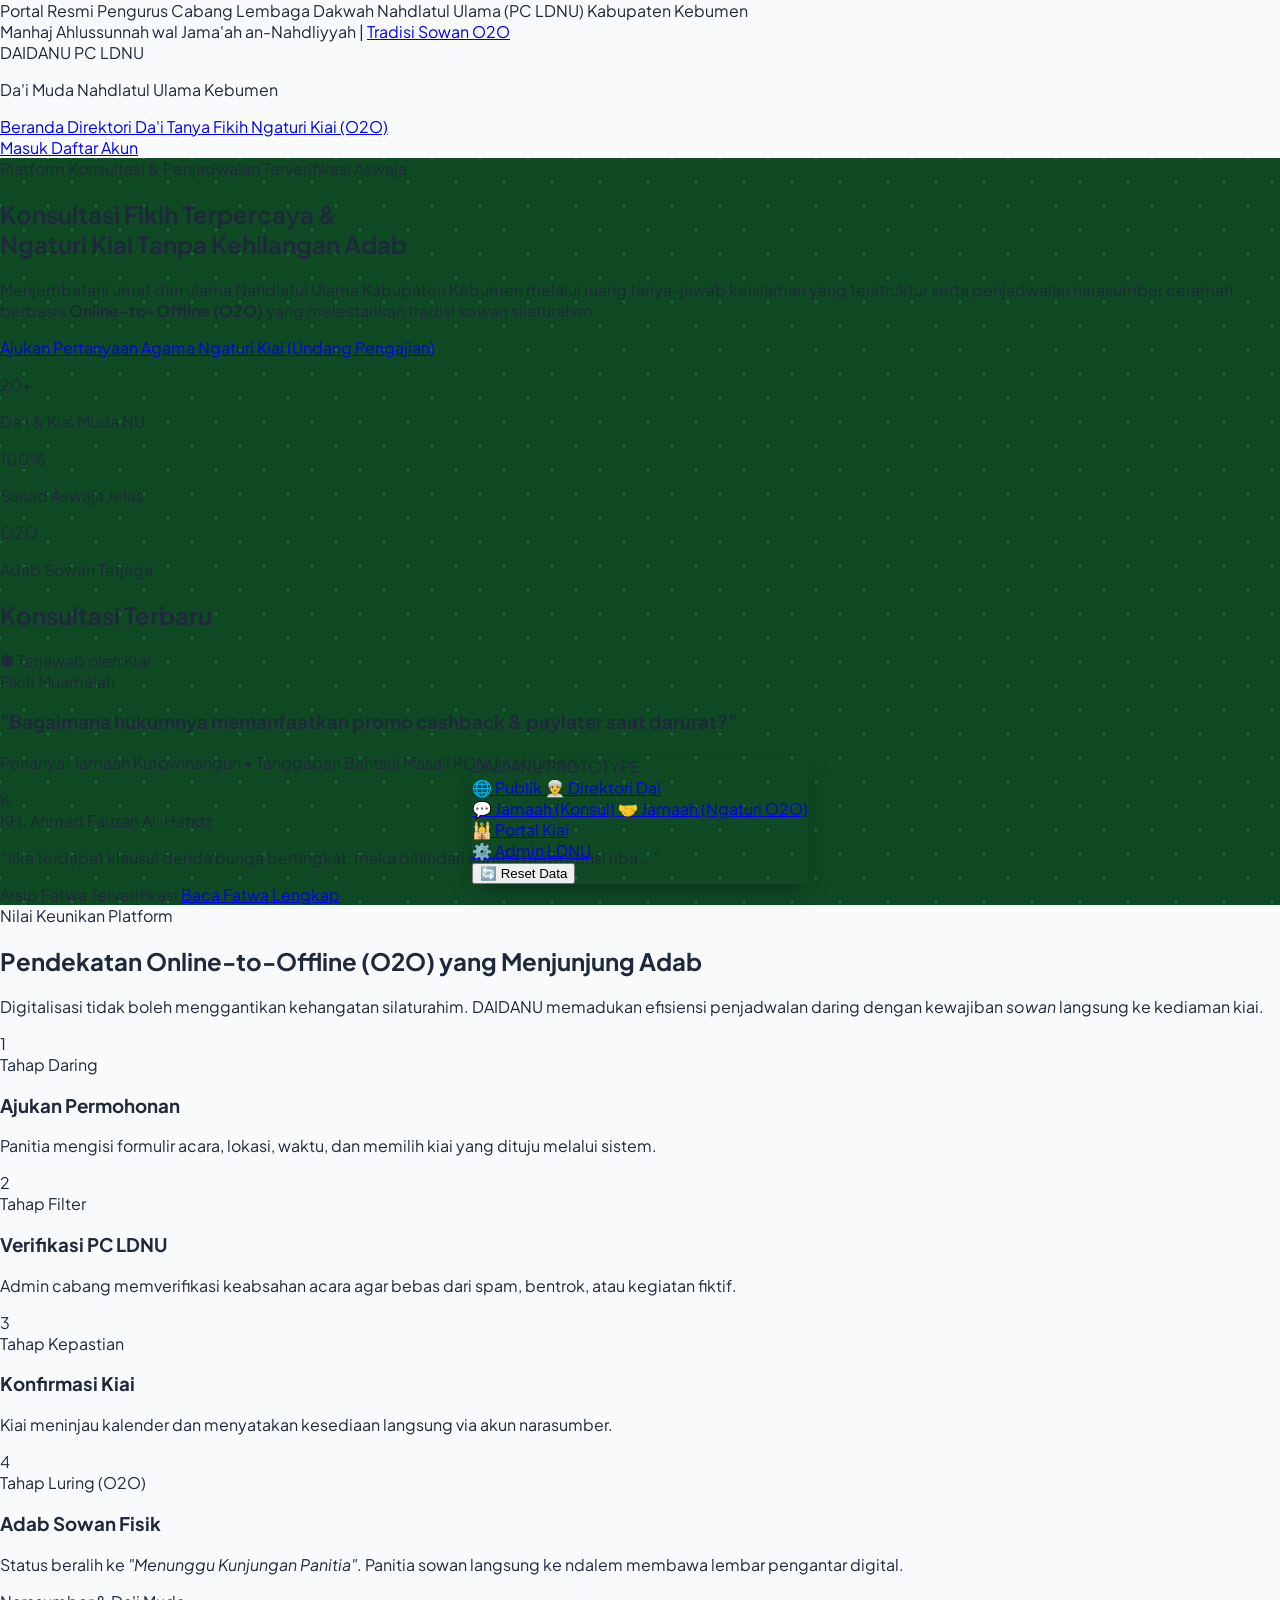
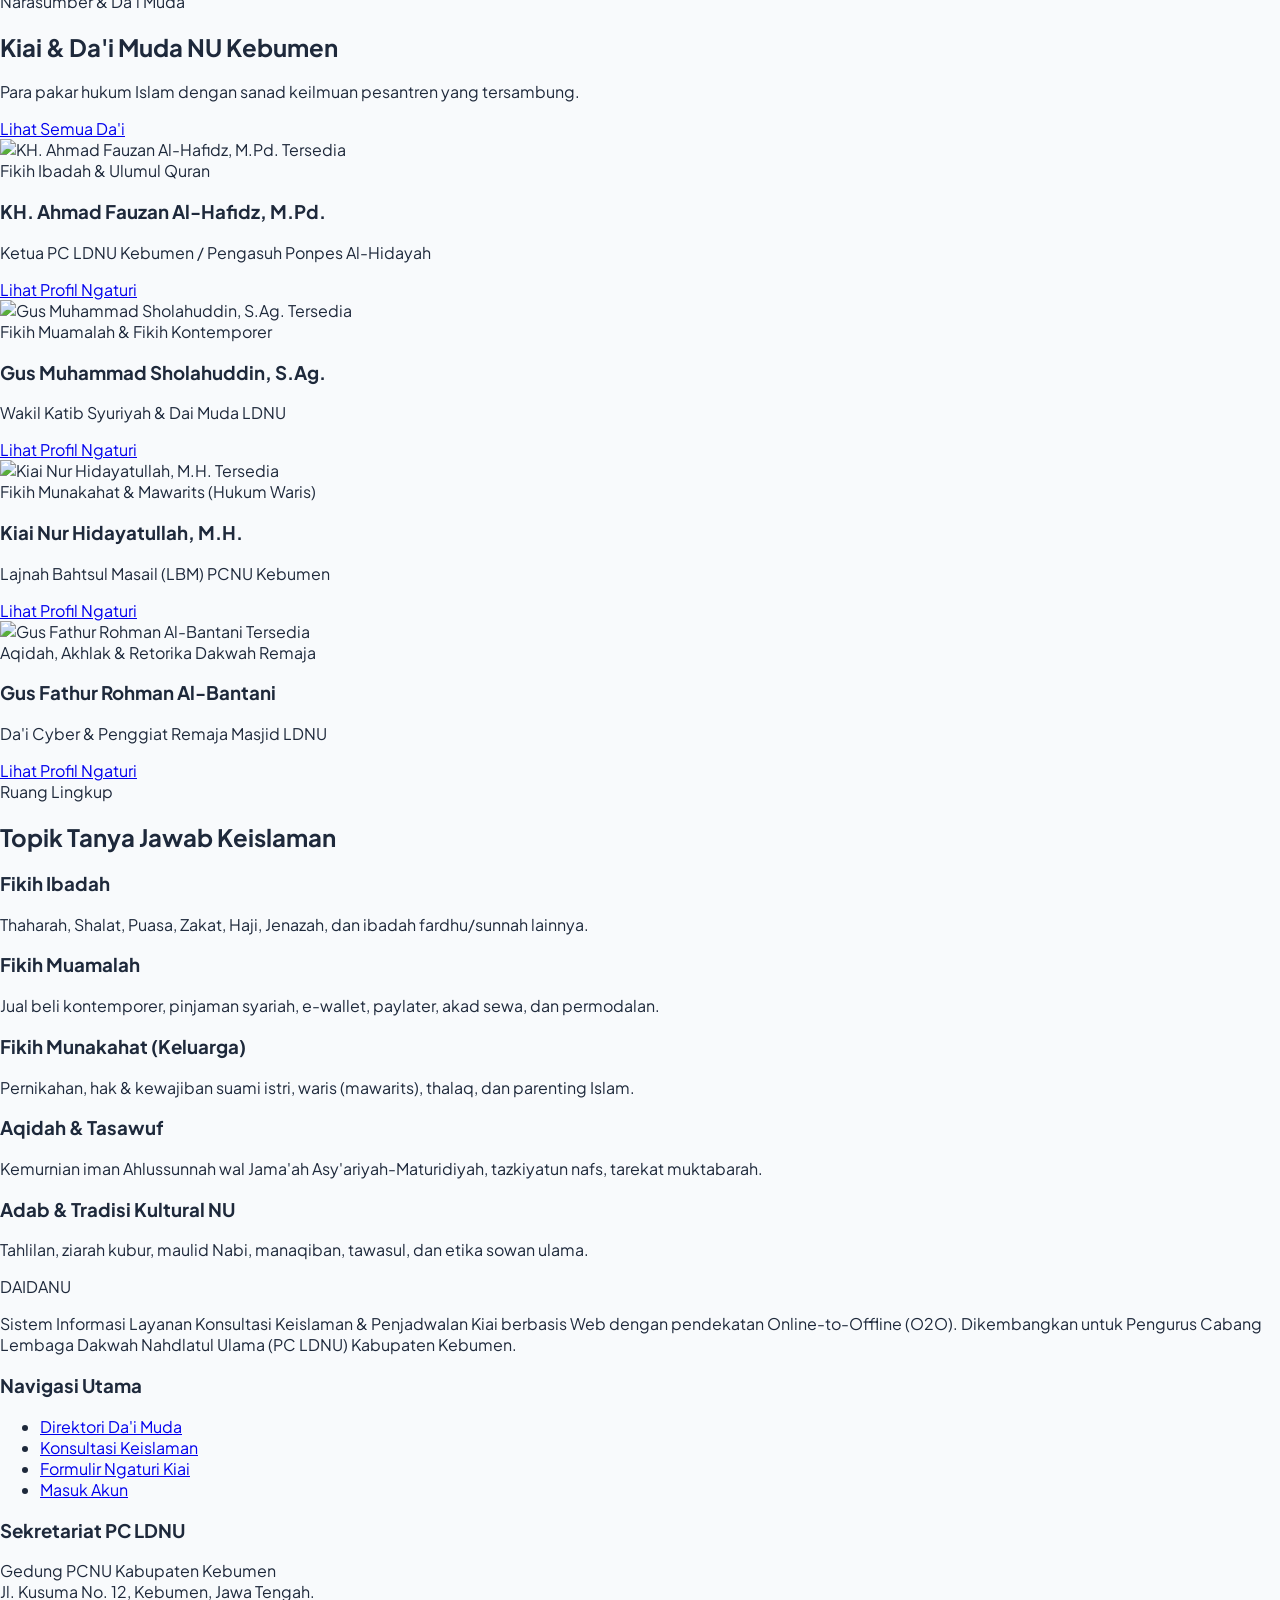
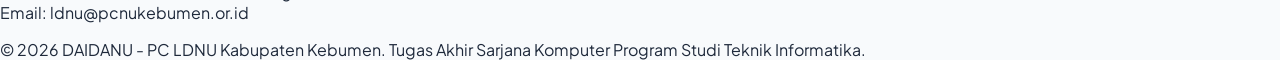
==== index.html @ dc32b761 "first commit" ====
<!DOCTYPE html>
<html lang="id">
<head>
    <meta charset="UTF-8">
    <meta name="viewport" content="width=device-width, initial-scale=1.0">
    <title>DAIDANU - Layanan Konsultasi Keislaman & Ngaturi Kiai PC LDNU Kebumen</title>
    <!-- Tailwind CSS CDN -->
    <script src="https://cdn.tailwindcss.com"></script>
    <script>
        tailwind.config = {
            theme: {
                extend: {
                    colors: {
                        nu: {
                            50: '#f0fdf4',
                            100: '#dcfce7',
                            600: '#16a34a',
                            700: '#15803d',
                            800: '#166534',
                            900: '#0f4a24',
                        },
                        emas: {
                            400: '#facc15',
                            500: '#eab308',
                            600: '#ca8a04',
                        }
                    }
                }
            }
        }
    </script>
    <!-- Lucide Icons -->
    <script src="https://unpkg.com/lucide@latest"></script>
    <!-- Custom CSS -->
    <link rel="stylesheet" href="assets/css/custom.css">
</head>
<body class="bg-slate-50 text-slate-800 antialiased pb-20">

    <!-- Top Announcement Bar -->
    <div class="bg-nu-900 text-emerald-100 text-xs py-2 px-4 border-b border-emerald-800/40">
        <div class="max-w-7xl mx-auto flex flex-col sm:flex-row justify-between items-center gap-2">
            <div class="flex items-center gap-2">
                <span class="inline-block w-2 h-2 rounded-full bg-emerald-400"></span>
                <span>Portal Resmi Pengurus Cabang Lembaga Dakwah Nahdlatul Ulama (PC LDNU) Kabupaten Kebumen</span>
            </div>
            <div class="flex items-center gap-4 text-emerald-300">
                <span>Manhaj Ahlussunnah wal Jama'ah an-Nahdliyyah</span>
                <span class="hidden md:inline">|</span>
                <a href="#alur-o2o" class="hover:text-emas-400 transition underline underline-offset-2">Tradisi Sowan O2O</a>
            </div>
        </div>
    </div>

    <!-- Navigation Header -->
    <header class="sticky top-0 z-40 bg-white/95 backdrop-blur shadow-sm border-b border-slate-200">
        <div class="max-w-7xl mx-auto px-4 sm:px-6 lg:px-8 h-20 flex items-center justify-between">
            <div class="flex items-center gap-3">
                <div class="w-12 h-12 rounded-xl bg-gradient-to-br from-nu-700 to-nu-900 flex items-center justify-center text-white shadow-md shadow-emerald-900/20">
                    <i data-lucide="book-open" class="w-6 h-6 text-emas-400"></i>
                </div>
                <div>
                    <span class="text-xl font-bold tracking-tight text-nu-900 flex items-center gap-1.5">
                        DAIDANU
                        <span class="text-[10px] uppercase font-bold bg-emerald-100 text-nu-700 px-2 py-0.5 rounded-full">PC LDNU</span>
                    </span>
                    <p class="text-xs text-slate-500 font-medium">Da'i Muda Nahdlatul Ulama Kebumen</p>
                </div>
            </div>

            <nav class="hidden md:flex items-center gap-8 text-sm font-medium text-slate-600">
                <a href="index.html" class="text-nu-700 font-semibold flex items-center gap-1">
                    <i data-lucide="home" class="w-4 h-4"></i> Beranda
                </a>
                <a href="kiai-directory.html" class="hover:text-nu-700 transition flex items-center gap-1">
                    <i data-lucide="users" class="w-4 h-4"></i> Direktori Da'i
                </a>
                <a href="jamaah-konsultasi.html" class="hover:text-nu-700 transition flex items-center gap-1">
                    <i data-lucide="message-square" class="w-4 h-4"></i> Tanya Fikih
                </a>
                <a href="#alur-o2o" class="hover:text-nu-700 transition flex items-center gap-1">
                    <i data-lucide="calendar" class="w-4 h-4"></i> Ngaturi Kiai (O2O)
                </a>
            </nav>

            <div class="flex items-center gap-3">
                <a href="auth-login.html" class="text-sm font-semibold text-nu-800 hover:text-nu-600 px-4 py-2 transition">
                    Masuk
                </a>
                <a href="auth-register.html" class="text-sm font-semibold bg-nu-700 hover:bg-nu-800 text-white px-5 py-2.5 rounded-xl shadow-sm shadow-emerald-700/30 transition flex items-center gap-2">
                    <i data-lucide="user-plus" class="w-4 h-4"></i>
                    <span>Daftar Akun</span>
                </a>
            </div>
        </div>
    </header>

    <!-- Hero Section -->
    <section class="relative bg-islamic-pattern text-white overflow-hidden py-20 lg:py-28">
        <div class="absolute inset-0 bg-gradient-to-r from-nu-900/95 via-nu-900/85 to-transparent"></div>
        <div class="max-w-7xl mx-auto px-4 sm:px-6 lg:px-8 relative z-10">
            <div class="grid lg:grid-cols-12 gap-12 items-center">
                <div class="lg:col-span-7 space-y-6">
                    <div class="inline-flex items-center gap-2 px-3 py-1.5 rounded-full bg-emerald-950/80 border border-emerald-700/60 text-xs font-medium text-emerald-300">
                        <i data-lucide="shield-check" class="w-4 h-4 text-emas-400"></i>
                        <span>Platform Konsultasi & Penjadwalan Terverifikasi Aswaja</span>
                    </div>

                    <h1 class="text-3xl sm:text-5xl font-extrabold tracking-tight text-white leading-tight">
                        Konsultasi Fikih Terpercaya & <br class="hidden sm:inline">
                        <span class="text-transparent bg-clip-text bg-gradient-to-r from-emas-400 to-amber-200">
                            Ngaturi Kiai Tanpa Kehilangan Adab
                        </span>
                    </h1>

                    <p class="text-base sm:text-lg text-emerald-100/90 max-w-2xl leading-relaxed">
                        Menjembatani umat dan ulama Nahdlatul Ulama Kabupaten Kebumen melalui ruang tanya-jawab keislaman yang terstruktur serta penjadwalan narasumber ceramah berbasis <strong>Online-to-Offline (O2O)</strong> yang melestarikan tradisi <em>sowan</em> silaturahim.
                    </p>

                    <div class="flex flex-wrap gap-4 pt-2">
                        <a href="jamaah-konsultasi.html" class="bg-emas-500 hover:bg-emas-600 text-slate-950 font-bold px-6 py-3.5 rounded-xl shadow-lg shadow-amber-500/20 transition flex items-center gap-2 text-sm sm:text-base">
                            <i data-lucide="help-circle" class="w-5 h-5"></i>
                            <span>Ajukan Pertanyaan Agama</span>
                        </a>
                        <a href="jamaah-ngaturi.html" class="bg-emerald-800/80 hover:bg-emerald-800 text-white font-semibold px-6 py-3.5 rounded-xl border border-emerald-600/50 backdrop-blur transition flex items-center gap-2 text-sm sm:text-base">
                            <i data-lucide="calendar-check" class="w-5 h-5 text-emas-400"></i>
                            <span>Ngaturi Kiai (Undang Pengajian)</span>
                        </a>
                    </div>

                    <!-- Trust Stats -->
                    <div class="pt-8 border-t border-emerald-800/60 grid grid-cols-3 gap-6 max-w-lg">
                        <div>
                            <p class="text-2xl sm:text-3xl font-bold text-white">20+</p>
                            <p class="text-xs text-emerald-200/80">Da'i & Kiai Muda NU</p>
                        </div>
                        <div>
                            <p class="text-2xl sm:text-3xl font-bold text-white">100%</p>
                            <p class="text-xs text-emerald-200/80">Sanad Aswaja Jelas</p>
                        </div>
                        <div>
                            <p class="text-2xl sm:text-3xl font-bold text-emas-400">O2O</p>
                            <p class="text-xs text-emerald-200/80">Adab Sowan Terjaga</p>
                        </div>
                    </div>
                </div>

                <!-- Hero Interactive Card Preview -->
                <div class="lg:col-span-5">
                    <div class="bg-white rounded-2xl shadow-2xl p-6 text-slate-800 border border-slate-100 relative">
                        <div class="flex items-center justify-between pb-4 border-b border-slate-100">
                            <div class="flex items-center gap-3">
                                <div class="w-10 h-10 rounded-full bg-nu-100 text-nu-700 flex items-center justify-center font-bold">
                                    <i data-lucide="sparkles" class="w-5 h-5 text-nu-700"></i>
                                </div>
                                <div>
                                    <h2 class="font-bold text-slate-900 text-sm">Konsultasi Terbaru</h2>
                                    <span class="text-xs text-emerald-600 font-medium">● Terjawab oleh Kiai</span>
                                </div>
                            </div>
                            <span class="text-xs bg-slate-100 text-slate-600 px-2.5 py-1 rounded-full">Fikih Muamalah</span>
                        </div>

                        <div class="py-4 space-y-3">
                            <h3 class="text-sm font-semibold text-slate-900">
                                "Bagaimana hukumnya memanfaatkan promo cashback & paylater saat darurat?"
                            </h3>
                            <p class="text-xs text-slate-500 line-clamp-2">
                                Penanya: Jamaah Kutowinangun • Tanggapan Bahtsul Masail PCNU Kebumen.
                            </p>
                            <div class="bg-emerald-50/70 border border-emerald-100 rounded-xl p-3.5 space-y-1.5">
                                <div class="flex items-center gap-2">
                                    <div class="w-5 h-5 rounded-full bg-nu-700 text-white text-[10px] flex items-center justify-center font-bold">K</div>
                                    <span class="text-xs font-bold text-nu-900">KH. Ahmad Fauzan Al-Hafidz</span>
                                </div>
                                <p class="text-xs text-slate-700 leading-relaxed italic">
                                    "Jika terdapat klausul denda bunga bertingkat, maka dihindari karena berpotensi riba..."
                                </p>
                            </div>
                        </div>

                        <div class="pt-3 border-t border-slate-100 flex items-center justify-between">
                            <span class="text-xs text-slate-400">Arsip Fatwa Terverifikasi</span>
                            <a href="jamaah-konsultasi.html" class="text-xs font-bold text-nu-700 hover:text-nu-800 flex items-center gap-1">
                                Baca Fatwa Lengkap <i data-lucide="arrow-right" class="w-3.5 h-3.5"></i>
                            </a>
                        </div>
                    </div>
                </div>
            </div>
        </div>
    </section>

    <!-- Section: Inovasi O2O Kultural (Online-to-Offline Sowan) -->
    <section id="alur-o2o" class="py-20 bg-white">
        <div class="max-w-7xl mx-auto px-4 sm:px-6 lg:px-8">
            <div class="text-center max-w-3xl mx-auto mb-16 space-y-3">
                <span class="text-xs font-bold uppercase tracking-wider text-nu-700 bg-nu-50 px-3 py-1 rounded-full border border-nu-200">
                    Nilai Keunikan Platform
                </span>
                <h2 class="text-3xl font-extrabold text-slate-900 sm:text-4xl">
                    Pendekatan Online-to-Offline (O2O) yang Menjunjung Adab
                </h2>
                <p class="text-slate-600 text-sm sm:text-base leading-relaxed">
                    Digitalisasi tidak boleh menggantikan kehangatan silaturahim. DAIDANU memadukan efisiensi penjadwalan daring dengan kewajiban <em>sowan</em> langsung ke kediaman kiai.
                </p>
            </div>

            <div class="grid md:grid-cols-4 gap-6 relative">
                <!-- Step 1 -->
                <div class="bg-slate-50 rounded-2xl p-6 border border-slate-200/80 hover:border-nu-600 hover:shadow-lg transition relative group">
                    <div class="w-12 h-12 rounded-xl bg-nu-100 text-nu-800 flex items-center justify-center font-bold text-lg mb-4 group-hover:bg-nu-700 group-hover:text-white transition">
                        1
                    </div>
                    <span class="text-xs font-bold text-nu-700 uppercase tracking-wider">Tahap Daring</span>
                    <h3 class="text-base font-bold text-slate-900 mt-1 mb-2">Ajukan Permohonan</h3>
                    <p class="text-xs text-slate-500 leading-relaxed">
                        Panitia mengisi formulir acara, lokasi, waktu, dan memilih kiai yang dituju melalui sistem.
                    </p>
                </div>

                <!-- Step 2 -->
                <div class="bg-slate-50 rounded-2xl p-6 border border-slate-200/80 hover:border-nu-600 hover:shadow-lg transition relative group">
                    <div class="w-12 h-12 rounded-xl bg-nu-100 text-nu-800 flex items-center justify-center font-bold text-lg mb-4 group-hover:bg-nu-700 group-hover:text-white transition">
                        2
                    </div>
                    <span class="text-xs font-bold text-nu-700 uppercase tracking-wider">Tahap Filter</span>
                    <h3 class="text-base font-bold text-slate-900 mt-1 mb-2">Verifikasi PC LDNU</h3>
                    <p class="text-xs text-slate-500 leading-relaxed">
                        Admin cabang memverifikasi keabsahan acara agar bebas dari spam, bentrok, atau kegiatan fiktif.
                    </p>
                </div>

                <!-- Step 3 -->
                <div class="bg-slate-50 rounded-2xl p-6 border border-slate-200/80 hover:border-nu-600 hover:shadow-lg transition relative group">
                    <div class="w-12 h-12 rounded-xl bg-nu-100 text-nu-800 flex items-center justify-center font-bold text-lg mb-4 group-hover:bg-nu-700 group-hover:text-white transition">
                        3
                    </div>
                    <span class="text-xs font-bold text-nu-700 uppercase tracking-wider">Tahap Kepastian</span>
                    <h3 class="text-base font-bold text-slate-900 mt-1 mb-2">Konfirmasi Kiai</h3>
                    <p class="text-xs text-slate-500 leading-relaxed">
                        Kiai meninjau kalender dan menyatakan kesediaan langsung via akun narasumber.
                    </p>
                </div>

                <!-- Step 4 (O2O Core) -->
                <div class="bg-gradient-to-br from-nu-800 to-nu-900 text-white rounded-2xl p-6 shadow-xl relative group">
                    <div class="w-12 h-12 rounded-xl bg-emas-400 text-slate-950 flex items-center justify-center font-bold text-lg mb-4 shadow-md">
                        4
                    </div>
                    <span class="text-xs font-bold text-emas-400 uppercase tracking-wider">Tahap Luring (O2O)</span>
                    <h3 class="text-base font-bold text-white mt-1 mb-2">Adab Sowan Fisik</h3>
                    <p class="text-xs text-emerald-100/80 leading-relaxed">
                        Status beralih ke <em>"Menunggu Kunjungan Panitia"</em>. Panitia sowan langsung ke ndalem membawa lembar pengantar digital.
                    </p>
                </div>
            </div>
        </div>
    </section>

    <!-- Section: Profil Da'i Muda Unggulan -->
    <section class="py-20 bg-slate-50 border-t border-slate-200/80">
        <div class="max-w-7xl mx-auto px-4 sm:px-6 lg:px-8">
            <div class="flex flex-col md:flex-row md:items-end justify-between mb-12 gap-4">
                <div>
                    <span class="text-xs font-bold uppercase tracking-wider text-nu-700">Narasumber & Da'i Muda</span>
                    <h2 class="text-3xl font-extrabold text-slate-900 mt-1">Kiai & Da'i Muda NU Kebumen</h2>
                    <p class="text-sm text-slate-500 mt-1">Para pakar hukum Islam dengan sanad keilmuan pesantren yang tersambung.</p>
                </div>
                <a href="kiai-directory.html" class="inline-flex items-center gap-1.5 text-sm font-bold text-nu-700 hover:text-nu-800">
                    Lihat Semua Da'i <i data-lucide="chevron-right" class="w-4 h-4"></i>
                </a>
            </div>

            <!-- Kiai Cards Grid (Generated Dynamically via Mock Data) -->
            <div id="kiai-list-container" class="grid sm:grid-cols-2 lg:grid-cols-4 gap-6">
                <!-- Javascript will render kiai cards here -->
            </div>
        </div>
    </section>

    <!-- Section: Kategori Topik Bahtsul Masail -->
    <section class="py-16 bg-white border-t border-slate-200/80">
        <div class="max-w-7xl mx-auto px-4 sm:px-6 lg:px-8">
            <div class="text-center max-w-2xl mx-auto mb-12">
                <span class="text-xs font-bold uppercase tracking-wider text-nu-700">Ruang Lingkup</span>
                <h2 class="text-2xl sm:text-3xl font-extrabold text-slate-900 mt-1">Topik Tanya Jawab Keislaman</h2>
            </div>

            <div id="topik-container" class="grid sm:grid-cols-2 lg:grid-cols-3 gap-5">
                <!-- Javascript will render topics here -->
            </div>
        </div>
    </section>

    <!-- Footer -->
    <footer class="bg-nu-950 text-slate-300 py-12 border-t border-emerald-950">
        <div class="max-w-7xl mx-auto px-4 sm:px-6 lg:px-8">
            <div class="grid md:grid-cols-4 gap-8 mb-10">
                <div class="md:col-span-2 space-y-4">
                    <div class="flex items-center gap-3">
                        <div class="w-10 h-10 rounded-xl bg-nu-700 flex items-center justify-center text-white font-bold">
                            <i data-lucide="book-open" class="w-5 h-5 text-emas-400"></i>
                        </div>
                        <span class="text-xl font-bold tracking-wider text-white">DAIDANU</span>
                    </div>
                    <p class="text-xs text-slate-400 max-w-md leading-relaxed">
                        Sistem Informasi Layanan Konsultasi Keislaman & Penjadwalan Kiai berbasis Web dengan pendekatan Online-to-Offline (O2O). Dikembangkan untuk Pengurus Cabang Lembaga Dakwah Nahdlatul Ulama (PC LDNU) Kabupaten Kebumen.
                    </p>
                </div>
                <div>
                    <h3 class="text-sm font-semibold text-white uppercase tracking-wider mb-4">Navigasi Utama</h3>
                    <ul class="space-y-2 text-xs">
                        <li><a href="kiai-directory.html" class="hover:text-emerald-400 transition">Direktori Da'i Muda</a></li>
                        <li><a href="jamaah-konsultasi.html" class="hover:text-emerald-400 transition">Konsultasi Keislaman</a></li>
                        <li><a href="jamaah-ngaturi.html" class="hover:text-emerald-400 transition">Formulir Ngaturi Kiai</a></li>
                        <li><a href="auth-login.html" class="hover:text-emerald-400 transition">Masuk Akun</a></li>
                    </ul>
                </div>
                <div>
                    <h3 class="text-sm font-semibold text-white uppercase tracking-wider mb-4">Sekretariat PC LDNU</h3>
                    <p class="text-xs text-slate-400 leading-relaxed">
                        Gedung PCNU Kabupaten Kebumen<br>
                        Jl. Kusuma No. 12, Kebumen, Jawa Tengah.<br>
                        Email: ldnu@pcnukebumen.or.id
                    </p>
                </div>
            </div>
            <div class="pt-8 border-t border-emerald-900/60 text-center text-xs text-slate-500">
                &copy; 2026 DAIDANU - PC LDNU Kabupaten Kebumen. Tugas Akhir Sarjana Komputer Program Studi Teknik Informatika.
            </div>
        </div>
    </footer>

    <!-- Scripts -->
    <script src="assets/js/data-mock.js"></script>
    <script>
        document.addEventListener('DOMContentLoaded', () => {
            // Render Kiai List on Homepage
            const kiaiContainer = document.getElementById('kiai-list-container');
            const kiaiData = DataStore.getKiai();
            
            kiaiContainer.innerHTML = kiaiData.map(kiai => `
                <div class="bg-white rounded-2xl p-5 shadow-sm border border-slate-200/80 hover:shadow-md transition flex flex-col justify-between group">
                    <div>
                        <div class="relative w-full h-44 rounded-xl overflow-hidden mb-4 bg-slate-100">
                            <img src="${kiai.foto}" alt="${kiai.nama_kiai}" class="w-full h-full object-cover group-hover:scale-105 transition duration-300">
                            <span class="absolute top-2.5 right-2.5 px-2.5 py-1 rounded-full text-[10px] font-bold ${kiai.status_aktif === 'aktif' ? 'bg-emerald-600 text-white' : 'bg-slate-500 text-white'}">
                                ${kiai.status_aktif === 'aktif' ? 'Tersedia' : 'Sibuk'}
                            </span>
                        </div>
                        <span class="text-[11px] font-bold text-nu-700 bg-nu-50 px-2 py-0.5 rounded-md inline-block mb-1.5">
                            ${kiai.bidang_keahlian}
                        </span>
                        <h3 class="font-bold text-slate-900 text-sm leading-snug line-clamp-2">${kiai.nama_kiai}</h3>
                        <p class="text-xs text-slate-500 mt-1 line-clamp-1">${kiai.gelar}</p>
                    </div>

                    <div class="pt-4 mt-4 border-t border-slate-100 flex items-center justify-between">
                        <a href="kiai-detail.html?id=${kiai.id_kiai}" class="text-xs font-bold text-nu-700 hover:text-nu-800 flex items-center gap-1">
                            Lihat Profil <i data-lucide="arrow-right" class="w-3.5 h-3.5"></i>
                        </a>
                        <a href="jamaah-ngaturi.html?kiai_id=${kiai.id_kiai}" class="text-xs bg-nu-700 hover:bg-nu-800 text-white px-3 py-1.5 rounded-lg font-semibold transition">
                            Ngaturi
                        </a>
                    </div>
                </div>
            `).join('');

            // Render Topics
            const topikContainer = document.getElementById('topik-container');
            const topikData = DataStore.getTopik();
            topikContainer.innerHTML = topikData.map(topik => `
                <div class="p-5 rounded-2xl bg-slate-50 border border-slate-200/80 hover:border-nu-600 hover:bg-white transition space-y-2">
                    <div class="flex items-center gap-2">
                        <div class="w-8 h-8 rounded-lg bg-nu-100 text-nu-800 flex items-center justify-center font-bold text-xs">
                            <i data-lucide="bookmark" class="w-4 h-4"></i>
                        </div>
                        <h3 class="font-bold text-slate-900 text-sm">${topik.nama_topik}</h3>
                    </div>
                    <p class="text-xs text-slate-500 leading-relaxed">${topik.deskripsi}</p>
                </div>
            `).join('');

            if (window.lucide) {
                lucide.createIcons();
            }
        });
    </script>
    <script src="assets/js/demo-bar.js"></script>
</body>
</html>
---- assets/css/custom.css ----
@import url('https://fonts.googleapis.com/css2?family=Amiri:ital,wght@0,400;0,700;1,400&family=Plus+Jakarta+Sans:wght@300;400;500;600;700;800&display=swap');

:root {
    --nu-green-dark: #0f4a24;
    --nu-green: #15803d;
    --nu-green-light: #22c55e;
    --nu-gold: #ca8a04;
    --nu-gold-light: #fef08a;
    --nu-bg: #f8fafc;
}

body {
    font-family: 'Plus Jakarta Sans', sans-serif;
    background-color: var(--nu-bg);
    color: #1e293b;
    margin: 0;
    padding: 0;
}

.font-arabic {
    font-family: 'Amiri', serif;
}

/* Custom Scrollbar */
::-webkit-scrollbar {
    width: 6px;
    height: 6px;
}
::-webkit-scrollbar-track {
    background: #f1f5f9;
}
::-webkit-scrollbar-thumb {
    background: #cbd5e1;
    border-radius: 9999px;
}
::-webkit-scrollbar-thumb:hover {
    background: #94a3b8;
}

/* Islamic Geometric Subtle Background Pattern */
.bg-islamic-pattern {
    background-color: #0f4a24;
    background-image: radial-gradient(#1e7c41 1.2px, transparent 1.2px), radial-gradient(#1e7c41 1.2px, #0f4a24 1.2px);
    background-size: 48px 48px;
    background-position: 0 0, 24px 24px;
}

.bg-pattern-subtle {
    background-color: #f8fafc;
    background-image: radial-gradient(#e2e8f0 1px, transparent 1px);
    background-size: 24px 24px;
}

/* Floating Demo Switcher Styling */
#demo-role-bar {
    position: fixed;
    bottom: 16px;
    left: 50%;
    transform: translateX(-50%);
    z-index: 9999;
    box-shadow: 0 10px 25px -5px rgba(0, 0, 0, 0.25), 0 8px 10px -6px rgba(0, 0, 0, 0.15);
}

/* Print Styles for Surat Sowan / Bukti Pengajuan */
@media print {
    body * {
        visibility: hidden;
    }
    #printable-sowan, #printable-sowan * {
        visibility: visible;
    }
    #printable-sowan {
        position: absolute;
        left: 0;
        top: 0;
        width: 100%;
        margin: 0;
        padding: 20px;
        background: white !important;
        color: black !important;
    }
    #demo-role-bar, .no-print {
        display: none !important;
    }
}
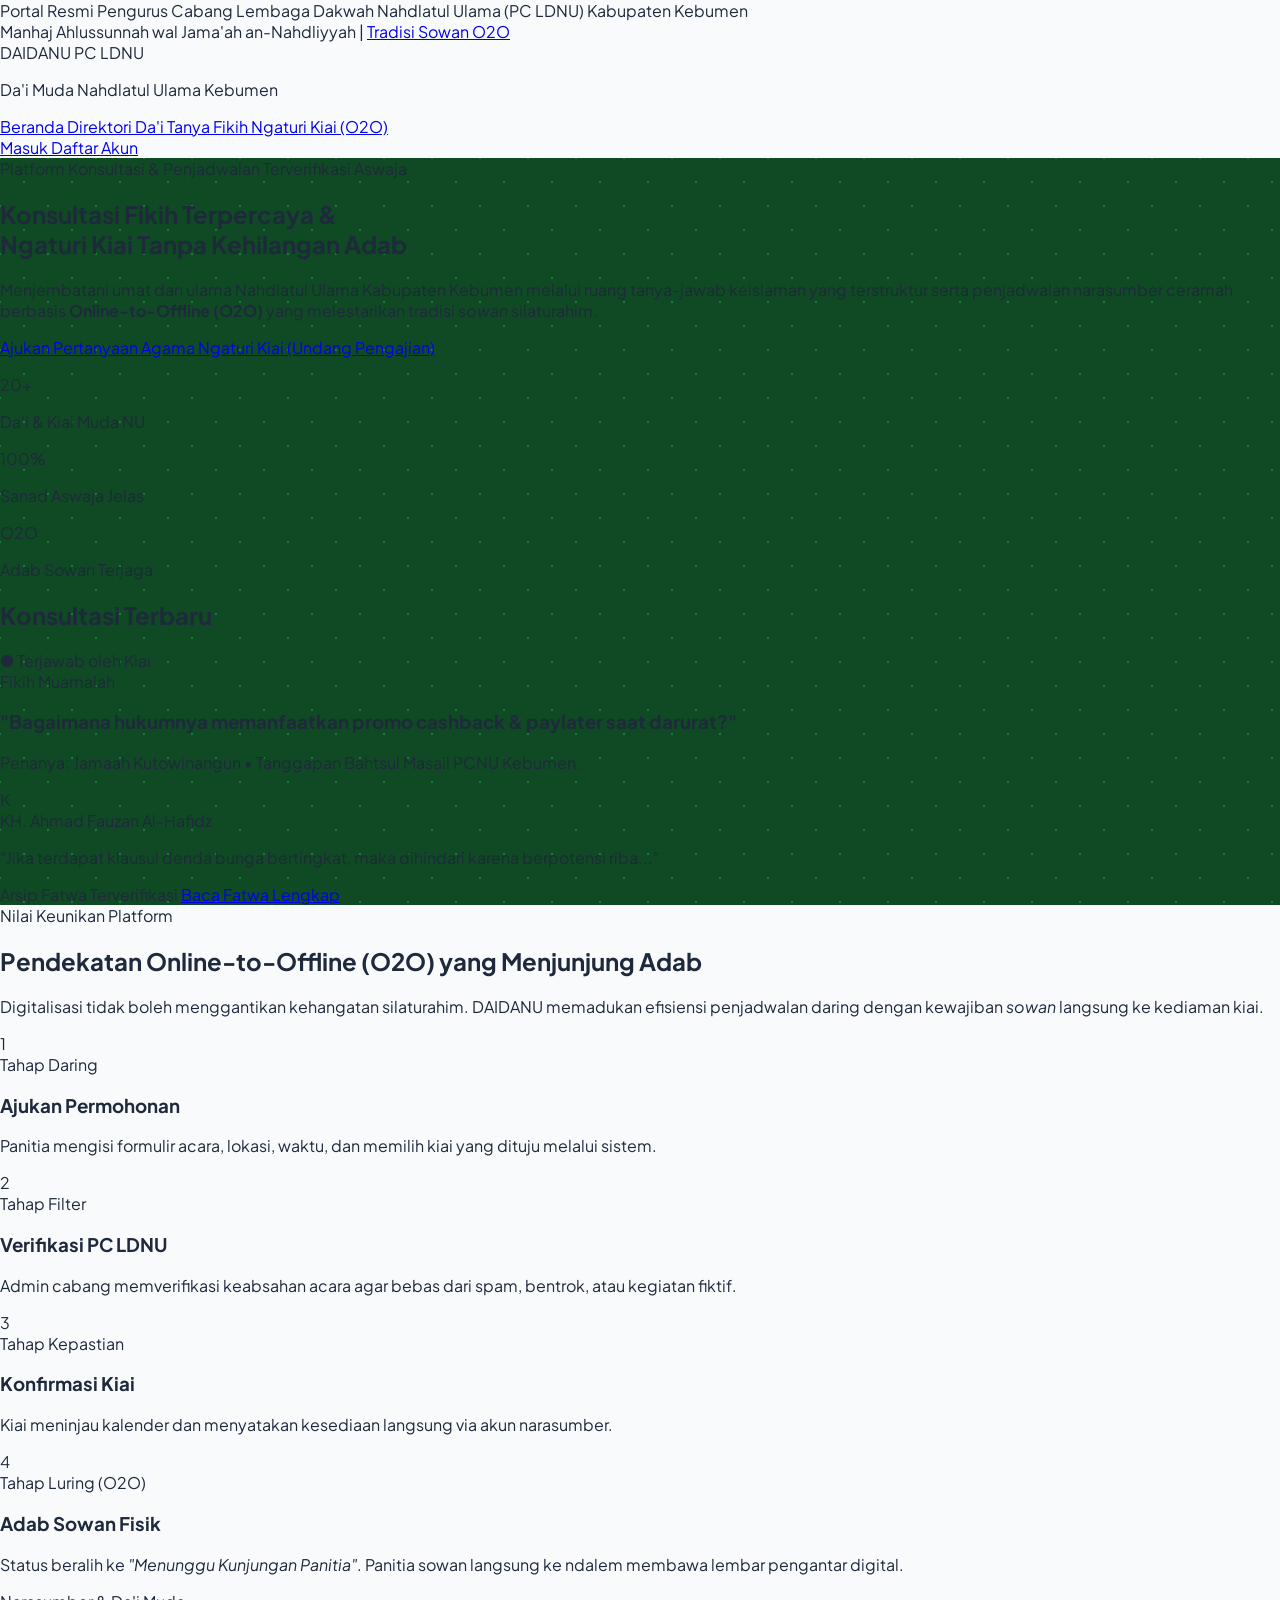
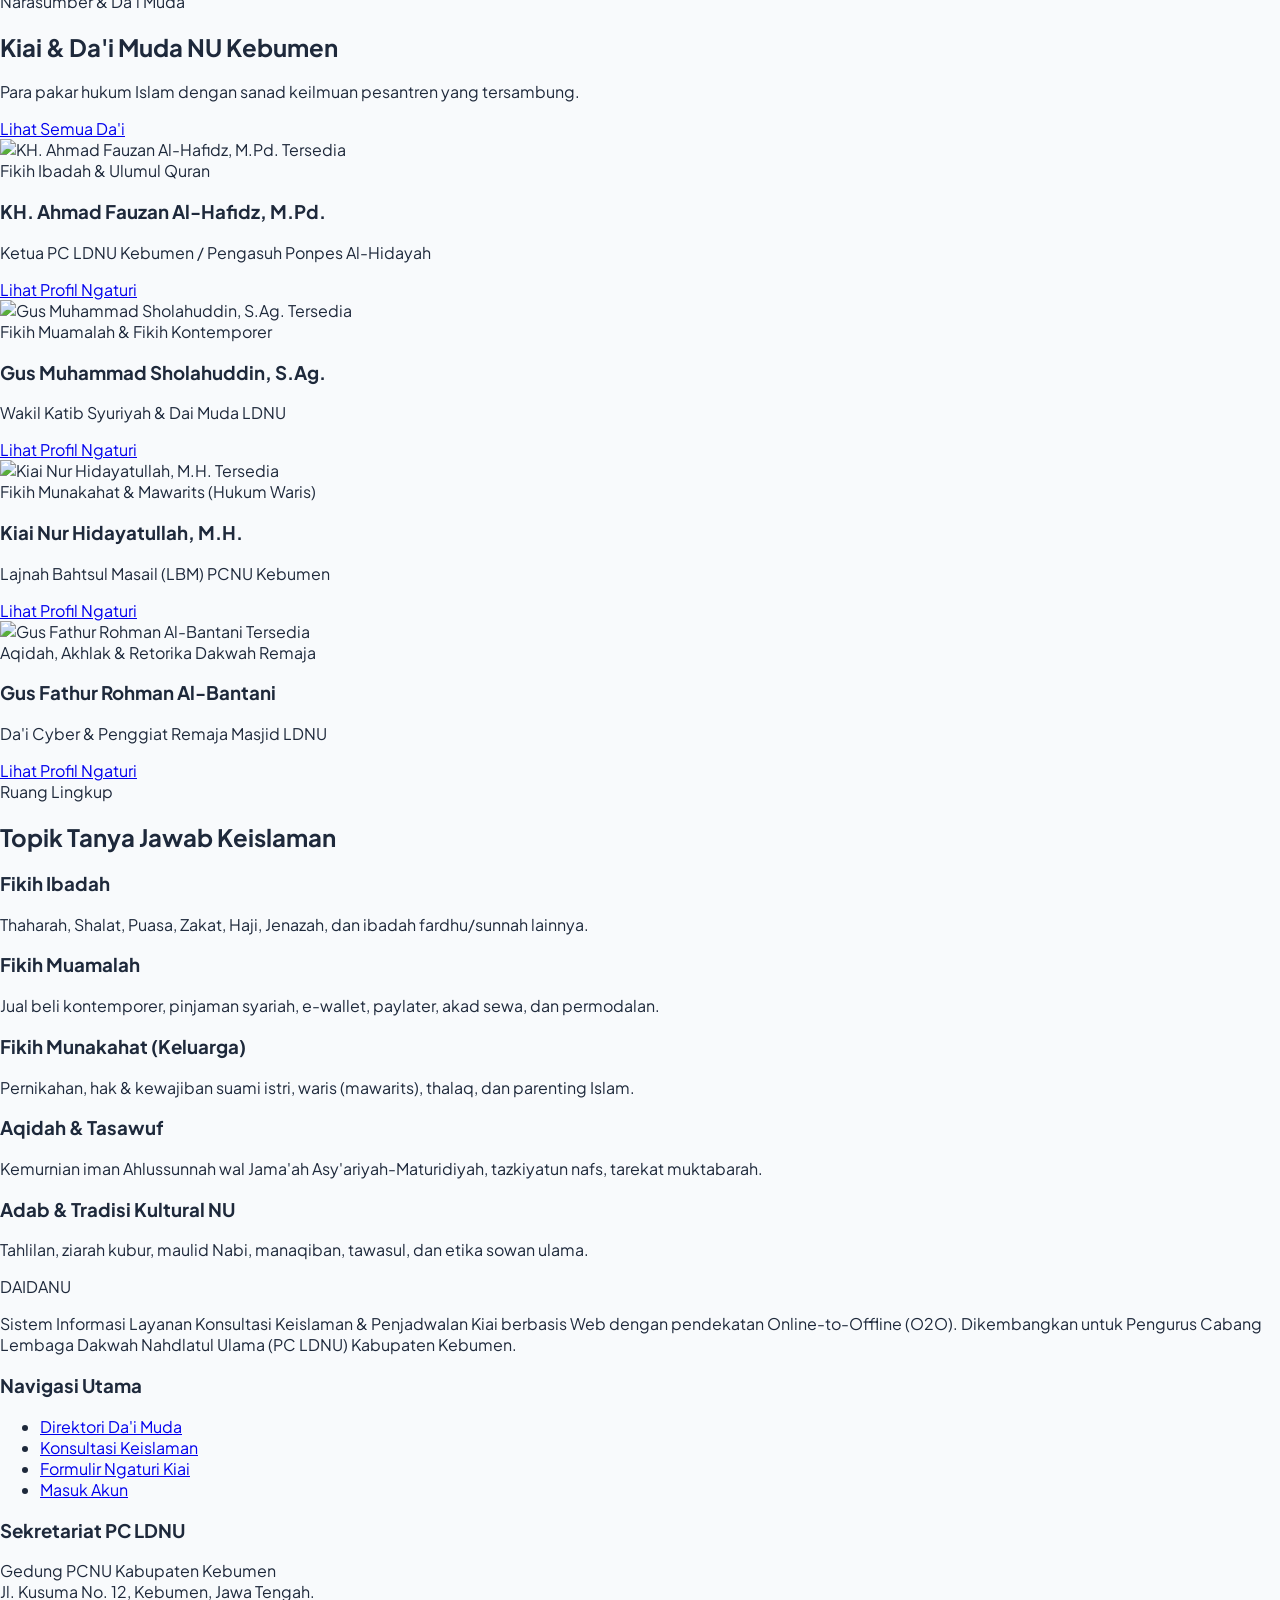
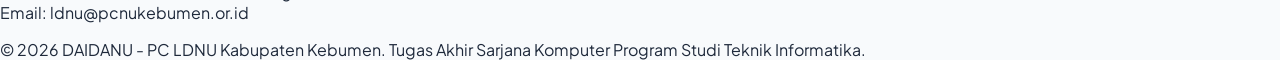
==== commit 959fa03c: "new" ====
--- a/index.html
+++ b/index.html
@@ -386,6 +386,5 @@
             }
         });
     </script>
-    <script src="assets/js/demo-bar.js"></script>
 </body>
 </html>
